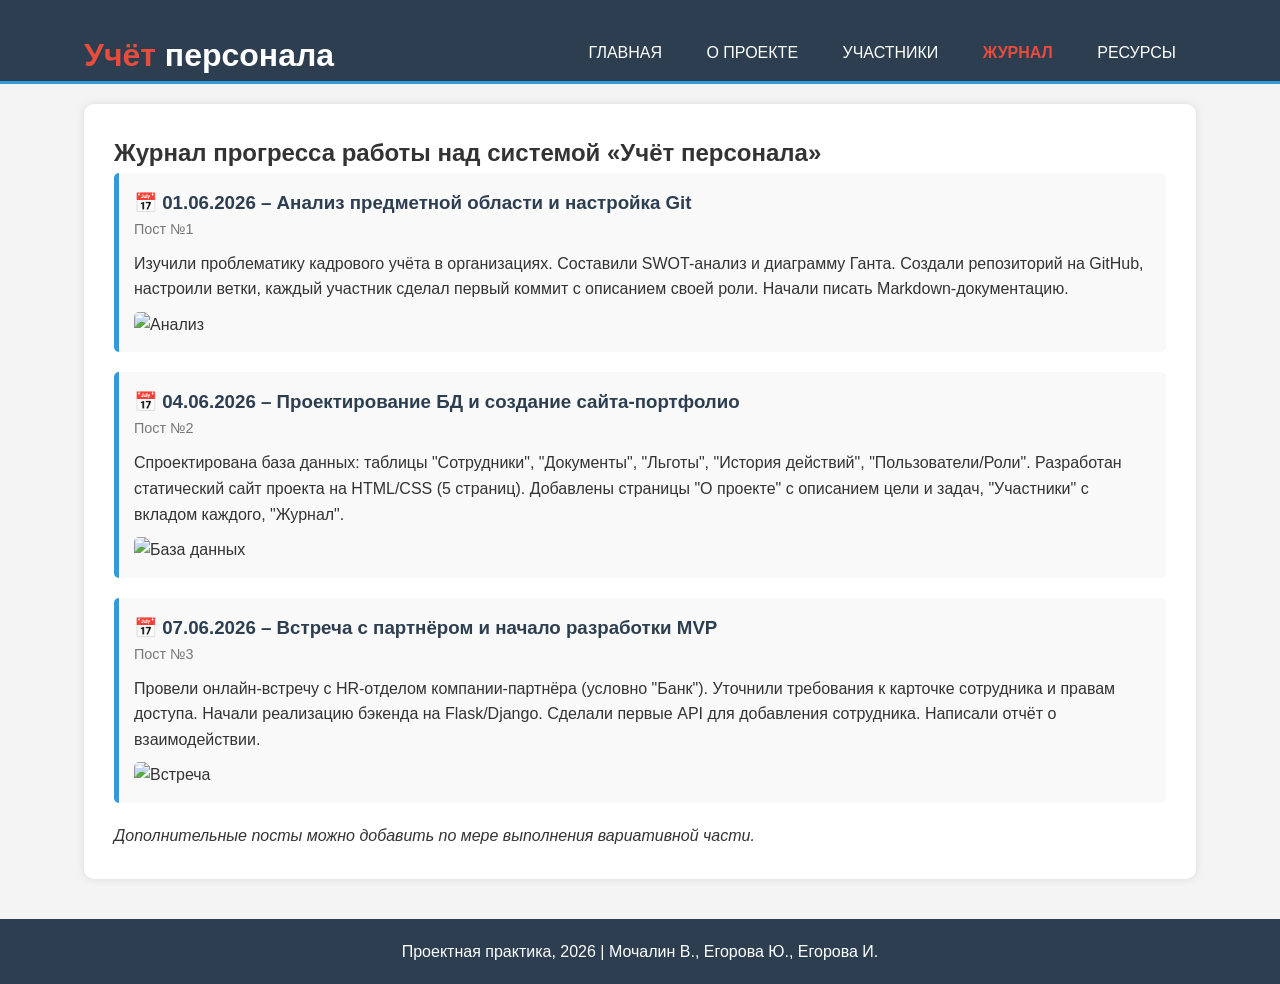
==== website/journal.html @ a8249703 "Создан сайт по теме курсовой работы Добавлены 5 страниц сайта, фотографии для страниц, создан файл s" ====
<!DOCTYPE html>
<html lang="ru">
<head>
    <meta charset="UTF-8">
    <meta name="viewport" content="width=device-width, initial-scale=1.0">
    <title>Учёт персонала | Журнал</title>
    <link rel="stylesheet" href="css/style.css">
</head>
<body>
    <header>
        <div class="container">
            <div id="branding">
                <h1><span class="highlight">Учёт</span> персонала</h1>
            </div>
            <nav>
                <ul>
                    <li><a href="index.html">Главная</a></li>
                    <li><a href="about.html">О проекте</a></li>
                    <li><a href="team.html">Участники</a></li>
                    <li class="current"><a href="journal.html">Журнал</a></li>
                    <li><a href="resources.html">Ресурсы</a></li>
                </ul>
            </nav>
        </div>
    </header>

    <div class="container">
        <div class="main-content">
            <h2>Журнал прогресса работы над системой «Учёт персонала»</h2>
            
            <div class="post">
                <h3>📅 01.06.2026 – Анализ предметной области и настройка Git</h3>
                <div class="date">Пост №1</div>
                <p>Изучили проблематику кадрового учёта в организациях. Составили SWOT-анализ и диаграмму Ганта. Создали репозиторий на GitHub, настроили ветки, каждый участник сделал первый коммит с описанием своей роли. Начали писать Markdown-документацию.</p>
                <img src="" alt="Анализ" style="width:100%; border-radius:5px; margin-top:10px;">
            </div>
            
            <div class="post">
                <h3>📅 04.06.2026 – Проектирование БД и создание сайта-портфолио</h3>
                <div class="date">Пост №2</div>
                <p>Спроектирована база данных: таблицы "Сотрудники", "Документы", "Льготы", "История действий", "Пользователи/Роли". Разработан статический сайт проекта на HTML/CSS (5 страниц). Добавлены страницы "О проекте" с описанием цели и задач, "Участники" с вкладом каждого, "Журнал".</p>
                <img src="" alt="База данных" style="width:100%; border-radius:5px; margin-top:10px;">
            </div>
            
            <div class="post">
                <h3>📅 07.06.2026 – Встреча с партнёром и начало разработки MVP</h3>
                <div class="date">Пост №3</div>
                <p>Провели онлайн-встречу с HR-отделом компании-партнёра (условно "Банк"). Уточнили требования к карточке сотрудника и правам доступа. Начали реализацию бэкенда на Flask/Django. Сделали первые API для добавления сотрудника. Написали отчёт о взаимодействии.</p>
                <img src="" alt="Встреча" style="width:100%; border-radius:5px; margin-top:10px;">
            </div>

            <p><em>Дополнительные посты можно добавить по мере выполнения вариативной части.</em></p>
        </div>
    </div>

    <footer>
        <p>Проектная практика, 2026 | Мочалин В., Егорова Ю., Егорова И.</p>
    </footer>
</body>
</html>
---- website/css/style.css ----
* {
    margin: 0;
    padding: 0;
    box-sizing: border-box;
}

body {
    font-family: 'Segoe UI', Tahoma, Geneva, Verdana, sans-serif;
    line-height: 1.6;
    color: #333;
    background: #f4f4f4;
}

.container {
    width: 90%;
    max-width: 1200px;
    margin: auto;
    overflow: hidden;
    padding: 0 20px;
}

/* Header */
header {
    background: #2c3e50;
    color: #fff;
    padding-top: 30px;
    min-height: 70px;
    border-bottom: #3498db 3px solid;
}

header a {
    color: #fff;
    text-decoration: none;
    text-transform: uppercase;
    font-size: 16px;
}

header ul {
    padding: 0;
    list-style: none;
}

header li {
    display: inline;
    padding: 0 20px 0 20px;
}

header #branding {
    float: left;
}

header #branding h1 {
    margin: 0;
}

header nav {
    float: right;
    margin-top: 10px;
}

header .highlight, header .current a {
    color: #e74c3c;
    font-weight: bold;
}

header a:hover {
    color: #e74c3c;
}

/* Main content */
.main-content {
    background: #fff;
    margin: 20px 0;
    padding: 30px;
    border-radius: 10px;
    box-shadow: 0 0 10px rgba(0,0,0,0.1);
}

/* Showcase */
.showcase {
    background: url('https://picsum.photos/id/104/1200/400') no-repeat center center/cover;
    height: 300px;
    text-align: center;
    color: #fff;
    border-radius: 10px;
    margin-bottom: 20px;
    display: flex;
    align-items: center;
    justify-content: center;
    position: relative;
}

.showcase::after {
    content: '';
    position: absolute;
    top: 0;
    left: 0;
    width: 100%;
    height: 100%;
    background: rgba(0,0,0,0.5);
    border-radius: 10px;
}

.showcase h1, .showcase p {
    position: relative;
    z-index: 1;
}

.showcase h1 {
    font-size: 55px;
    margin-bottom: 10px;
}

.showcase p {
    font-size: 20px;
}

/* Cards */
.card-grid {
    display: flex;
    gap: 20px;
    flex-wrap: wrap;
    margin-top: 20px;
}

.card {
    background: #fff;
    border: 1px solid #ddd;
    border-radius: 10px;
    padding: 20px;
    flex: 1;
    min-width: 200px;
    box-shadow: 0 2px 5px rgba(0,0,0,0.1);
    transition: transform 0.3s;
}

.card:hover {
    transform: translateY(-5px);
}

.card h3 {
    color: #2c3e50;
    margin-bottom: 10px;
}

/* Journal posts */
.post {
    background: #f9f9f9;
    border-left: 5px solid #3498db;
    margin-bottom: 20px;
    padding: 15px;
    border-radius: 5px;
}

.post h3 {
    color: #2c3e50;
}

.post .date {
    font-size: 0.9em;
    color: #777;
    margin-bottom: 10px;
}

/* Team member */
.team-member {
    display: flex;
    align-items: center;
    gap: 20px;
    margin-bottom: 30px;
    flex-wrap: wrap;
    border-bottom: 1px solid #eee;
    padding-bottom: 20px;
}

.team-member img {
    width: 120px;
    height: 120px;
    border-radius: 50%;
    object-fit: cover;
    border: 3px solid #3498db;
}

.team-member h3 {
    color: #2c3e50;
}

/* Resources list */
.resource-list {
    list-style: none;
}

.resource-list li {
    margin-bottom: 15px;
    padding: 10px;
    background: #f9f9f9;
    border-radius: 5px;
}

.resource-list a {
    color: #e74c3c;
    text-decoration: none;
    font-weight: bold;
}

.resource-list a:hover {
    text-decoration: underline;
}

/* Footer */
footer {
    background: #2c3e50;
    color: #fff;
    text-align: center;
    padding: 20px;
    margin-top: 20px;
}

/* Responsive */
@media (max-width: 768px) {
    header #branding, header nav, header nav li {
        float: none;
        text-align: center;
    }
    header li {
        display: inline-block;
        padding: 5px;
    }
    .showcase h1 {
        font-size: 35px;
    }
    .team-member {
        flex-direction: column;
        text-align: center;
    }
}
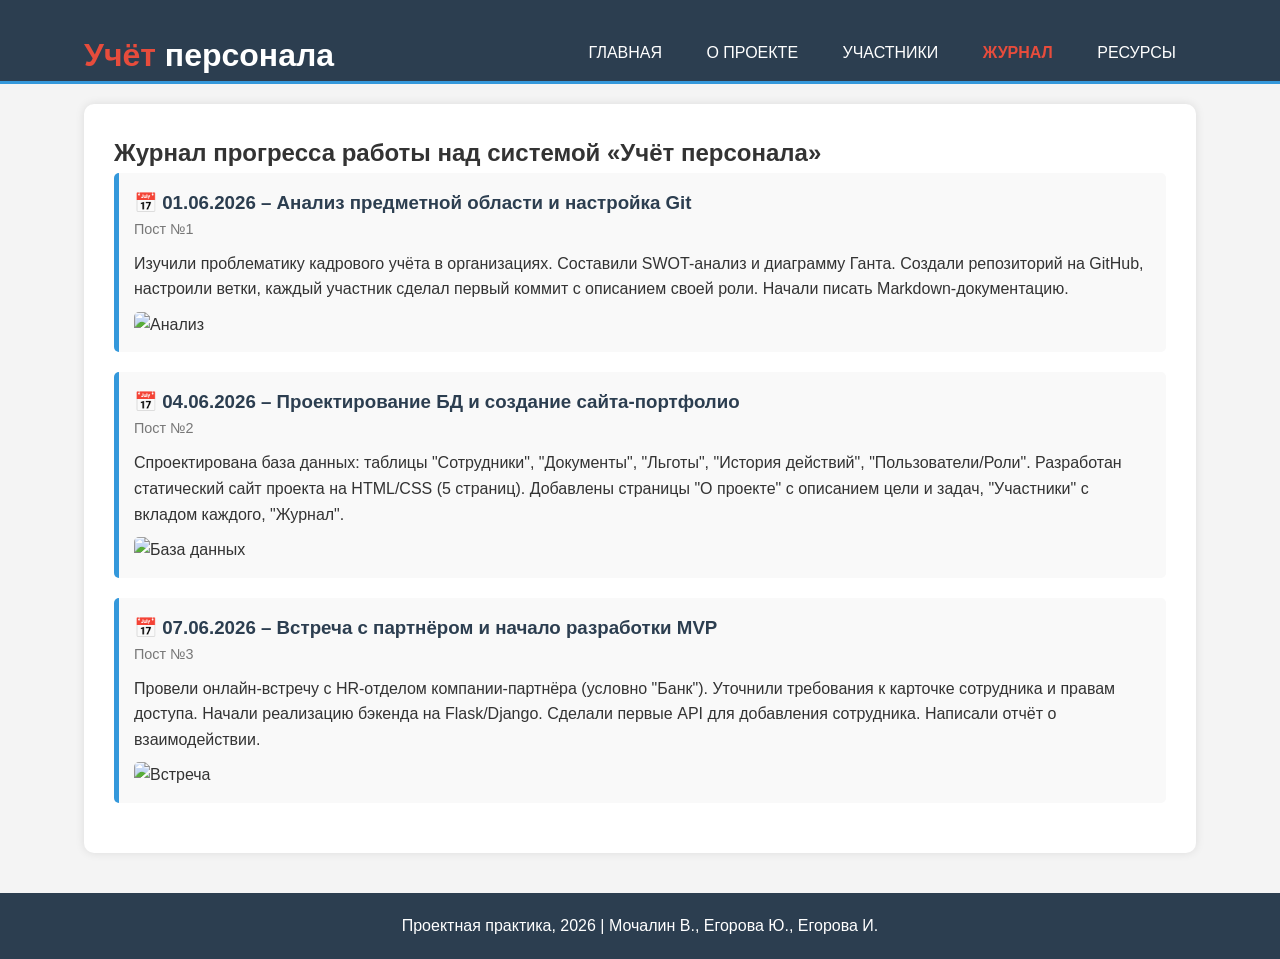
==== commit 7a8bb630: "добавление фото на страницу журнала" ====
--- a/website/journal.html
+++ b/website/journal.html
@@ -1,4 +1,4 @@
-<!DOCTYPE html>
+<!DOCTYPE html><!--Страницу составляла Егорова Юлия-->
 <html lang="ru">
 <head>
     <meta charset="UTF-8">
@@ -32,24 +32,24 @@
                 <h3>📅 01.06.2026 – Анализ предметной области и настройка Git</h3>
                 <div class="date">Пост №1</div>
                 <p>Изучили проблематику кадрового учёта в организациях. Составили SWOT-анализ и диаграмму Ганта. Создали репозиторий на GitHub, настроили ветки, каждый участник сделал первый коммит с описанием своей роли. Начали писать Markdown-документацию.</p>
-                <img src="" alt="Анализ" style="width:100%; border-radius:5px; margin-top:10px;">
+                <img src="C:\Users\user\Documents\GitHub\practice_2026_253-331\website\img\swot.jpg" alt="Анализ" style="width:100%; border-radius:5px; margin-top:10px;">
             </div>
             
             <div class="post">
                 <h3>📅 04.06.2026 – Проектирование БД и создание сайта-портфолио</h3>
                 <div class="date">Пост №2</div>
                 <p>Спроектирована база данных: таблицы "Сотрудники", "Документы", "Льготы", "История действий", "Пользователи/Роли". Разработан статический сайт проекта на HTML/CSS (5 страниц). Добавлены страницы "О проекте" с описанием цели и задач, "Участники" с вкладом каждого, "Журнал".</p>
-                <img src="" alt="База данных" style="width:100%; border-radius:5px; margin-top:10px;">
+                <img src="C:\Users\user\Documents\GitHub\practice_2026_253-331\website\img\Photo_work.jpg" alt="База данных" style="width:100%; border-radius:5px; margin-top:10px;">
             </div>
             
             <div class="post">
                 <h3>📅 07.06.2026 – Встреча с партнёром и начало разработки MVP</h3>
                 <div class="date">Пост №3</div>
                 <p>Провели онлайн-встречу с HR-отделом компании-партнёра (условно "Банк"). Уточнили требования к карточке сотрудника и правам доступа. Начали реализацию бэкенда на Flask/Django. Сделали первые API для добавления сотрудника. Написали отчёт о взаимодействии.</p>
-                <img src="" alt="Встреча" style="width:100%; border-radius:5px; margin-top:10px;">
+                <img src="C:\Users\user\Documents\GitHub\practice_2026_253-331\website\img\Photo_meeting.jpg" alt="Встреча" style="width:100%; border-radius:5px; margin-top:10px;">
             </div>
 
-            <p><em>Дополнительные посты можно добавить по мере выполнения вариативной части.</em></p>
+            <!--<em>Дополнительные посты можно добавить по мере выполнения вариативной части.</em></p>-->
         </div>
     </div>
 
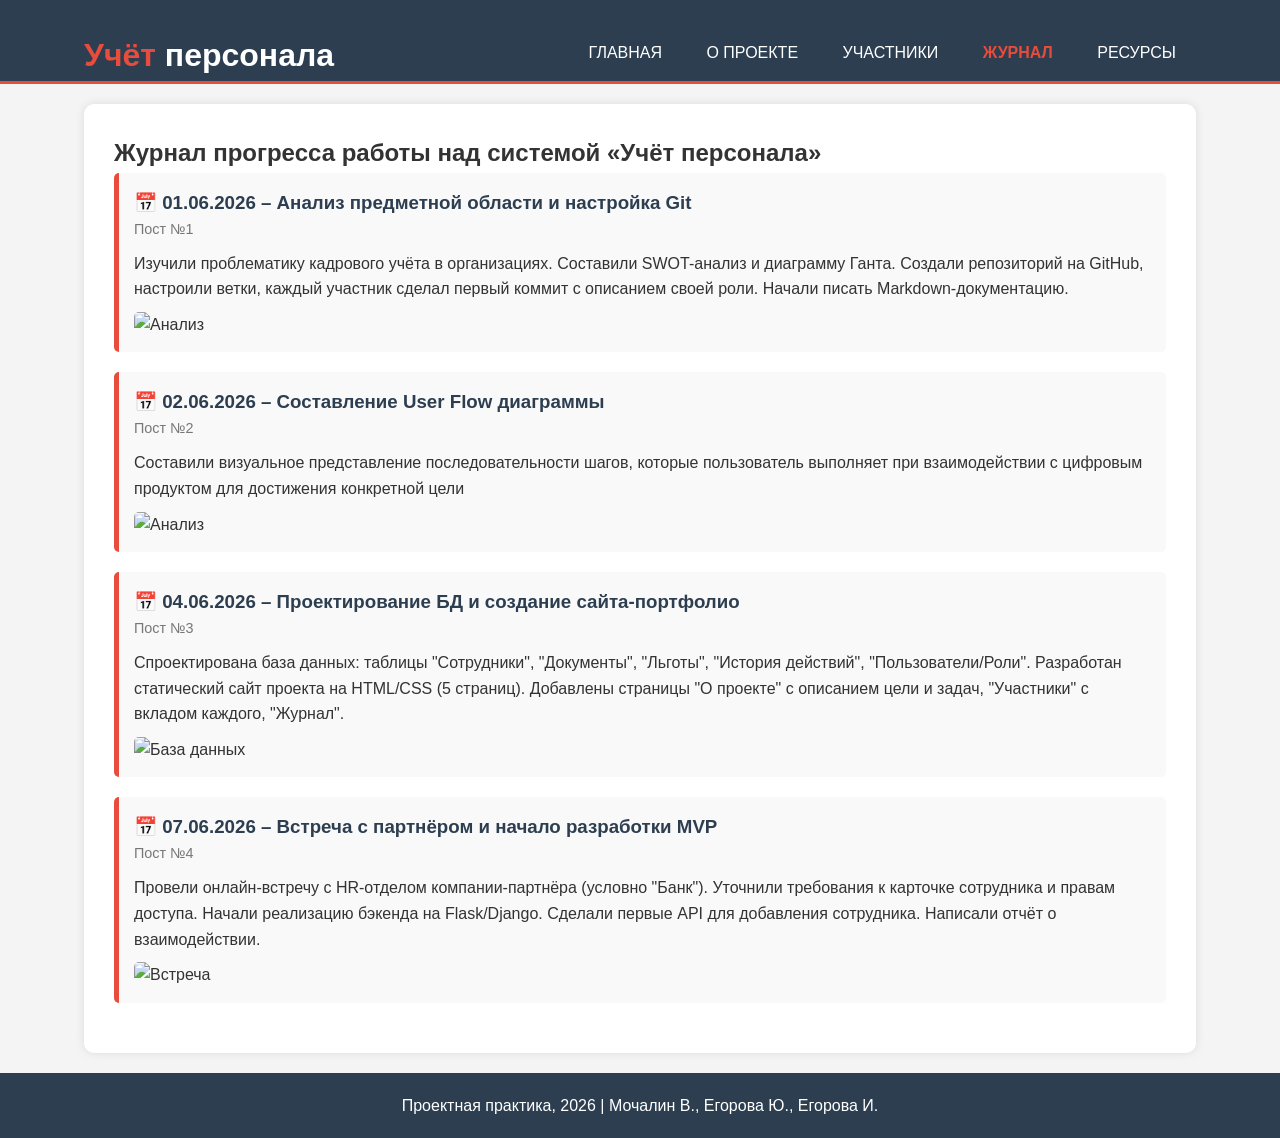
==== commit 1ec4d525: "Обновление наполнения сайта Изменен файл style.css Добавлен пост о диаграмме user flow Изменена глав" ====
--- a/website/journal.html
+++ b/website/journal.html
@@ -34,17 +34,24 @@
                 <p>Изучили проблематику кадрового учёта в организациях. Составили SWOT-анализ и диаграмму Ганта. Создали репозиторий на GitHub, настроили ветки, каждый участник сделал первый коммит с описанием своей роли. Начали писать Markdown-документацию.</p>
                 <img src="C:\Users\user\Documents\GitHub\practice_2026_253-331\website\img\swot.jpg" alt="Анализ" style="width:100%; border-radius:5px; margin-top:10px;">
             </div>
-            
+
+            <div class="post">
+                <h3>📅 02.06.2026 – Составление User Flow диаграммы</h3>
+                <div class="date">Пост №2</div>
+                <p>Составили визуальное представление последовательности шагов, которые пользователь выполняет при взаимодействии с цифровым продуктом для достижения конкретной цели</p>
+                <img src="C:\Users\user\Documents\GitHub\practice_2026_253-331\website\img\User_flow.png" alt="Анализ" style="width:100%; border-radius:5px; margin-top:10px;">
+            </div>
+
             <div class="post">
                 <h3>📅 04.06.2026 – Проектирование БД и создание сайта-портфолио</h3>
-                <div class="date">Пост №2</div>
+                <div class="date">Пост №3</div>
                 <p>Спроектирована база данных: таблицы "Сотрудники", "Документы", "Льготы", "История действий", "Пользователи/Роли". Разработан статический сайт проекта на HTML/CSS (5 страниц). Добавлены страницы "О проекте" с описанием цели и задач, "Участники" с вкладом каждого, "Журнал".</p>
                 <img src="C:\Users\user\Documents\GitHub\practice_2026_253-331\website\img\Photo_work.jpg" alt="База данных" style="width:100%; border-radius:5px; margin-top:10px;">
             </div>
             
             <div class="post">
                 <h3>📅 07.06.2026 – Встреча с партнёром и начало разработки MVP</h3>
-                <div class="date">Пост №3</div>
+                <div class="date">Пост №4</div>
                 <p>Провели онлайн-встречу с HR-отделом компании-партнёра (условно "Банк"). Уточнили требования к карточке сотрудника и правам доступа. Начали реализацию бэкенда на Flask/Django. Сделали первые API для добавления сотрудника. Написали отчёт о взаимодействии.</p>
                 <img src="C:\Users\user\Documents\GitHub\practice_2026_253-331\website\img\Photo_meeting.jpg" alt="Встреча" style="width:100%; border-radius:5px; margin-top:10px;">
             </div>
--- a/website/css/style.css
+++ b/website/css/style.css
@@ -9,6 +9,9 @@
     line-height: 1.6;
     color: #333;
     background: #f4f4f4;
+    min-height: 100vh;
+    display: flex;
+    flex-direction: column;
 }
 
 .container {
@@ -25,7 +28,7 @@
     color: #fff;
     padding-top: 30px;
     min-height: 70px;
-    border-bottom: #3498db 3px solid;
+    border-bottom: #e74c3c 3px solid;
 }
 
 header a {
@@ -67,18 +70,19 @@
     color: #e74c3c;
 }
 
-/* Main content */
+/* Main content - растягивается, чтобы footer прижать */
 .main-content {
     background: #fff;
     margin: 20px 0;
     padding: 30px;
     border-radius: 10px;
     box-shadow: 0 0 10px rgba(0,0,0,0.1);
-}
-
-/* Showcase */
+    flex: 1;
+}
+
+/* Showcase (баннер) */
 .showcase {
-    background: url('https://picsum.photos/id/104/1200/400') no-repeat center center/cover;
+    background: linear-gradient(135deg, #2c3e50 0%, #3498db 100%);
     height: 300px;
     text-align: center;
     color: #fff;
@@ -90,24 +94,8 @@
     position: relative;
 }
 
-.showcase::after {
-    content: '';
-    position: absolute;
-    top: 0;
-    left: 0;
-    width: 100%;
-    height: 100%;
-    background: rgba(0,0,0,0.5);
-    border-radius: 10px;
-}
-
-.showcase h1, .showcase p {
-    position: relative;
-    z-index: 1;
-}
-
 .showcase h1 {
-    font-size: 55px;
+    font-size: 48px;
     margin-bottom: 10px;
 }
 
@@ -115,7 +103,40 @@
     font-size: 20px;
 }
 
-/* Cards */
+/* Стиль для аннотации */
+.annotation {
+    text-align: center;
+    max-width: 800px;
+    margin: 0 auto;
+}
+
+.annotation h2 {
+    color: #2c3e50;
+    margin-bottom: 20px;
+    font-size: 28px;
+}
+
+.annotation p {
+    font-size: 18px;
+    margin-bottom: 20px;
+}
+
+.annotation a {
+    display: inline-block;
+    background: #e74c3c;
+    color: #fff;
+    padding: 12px 25px;
+    border-radius: 5px;
+    text-decoration: none;
+    font-weight: bold;
+    transition: background 0.3s;
+}
+
+.annotation a:hover {
+    background: #c0392b;
+}
+
+/* Cards (для других страниц, не для главной) */
 .card-grid {
     display: flex;
     gap: 20px;
@@ -146,7 +167,7 @@
 /* Journal posts */
 .post {
     background: #f9f9f9;
-    border-left: 5px solid #3498db;
+    border-left: 5px solid #e74c3c;
     margin-bottom: 20px;
     padding: 15px;
     border-radius: 5px;
@@ -178,7 +199,7 @@
     height: 120px;
     border-radius: 50%;
     object-fit: cover;
-    border: 3px solid #3498db;
+    border: 3px solid #e74c3c;
 }
 
 .team-member h3 {
@@ -207,13 +228,13 @@
     text-decoration: underline;
 }
 
-/* Footer */
+/* Footer — всегда внизу */
 footer {
     background: #2c3e50;
     color: #fff;
     text-align: center;
     padding: 20px;
-    margin-top: 20px;
+    margin-top: auto;
 }
 
 /* Responsive */
@@ -227,7 +248,13 @@
         padding: 5px;
     }
     .showcase h1 {
-        font-size: 35px;
+        font-size: 32px;
+    }
+    .showcase p {
+        font-size: 16px;
+    }
+    .annotation h2 {
+        font-size: 24px;
     }
     .team-member {
         flex-direction: column;
